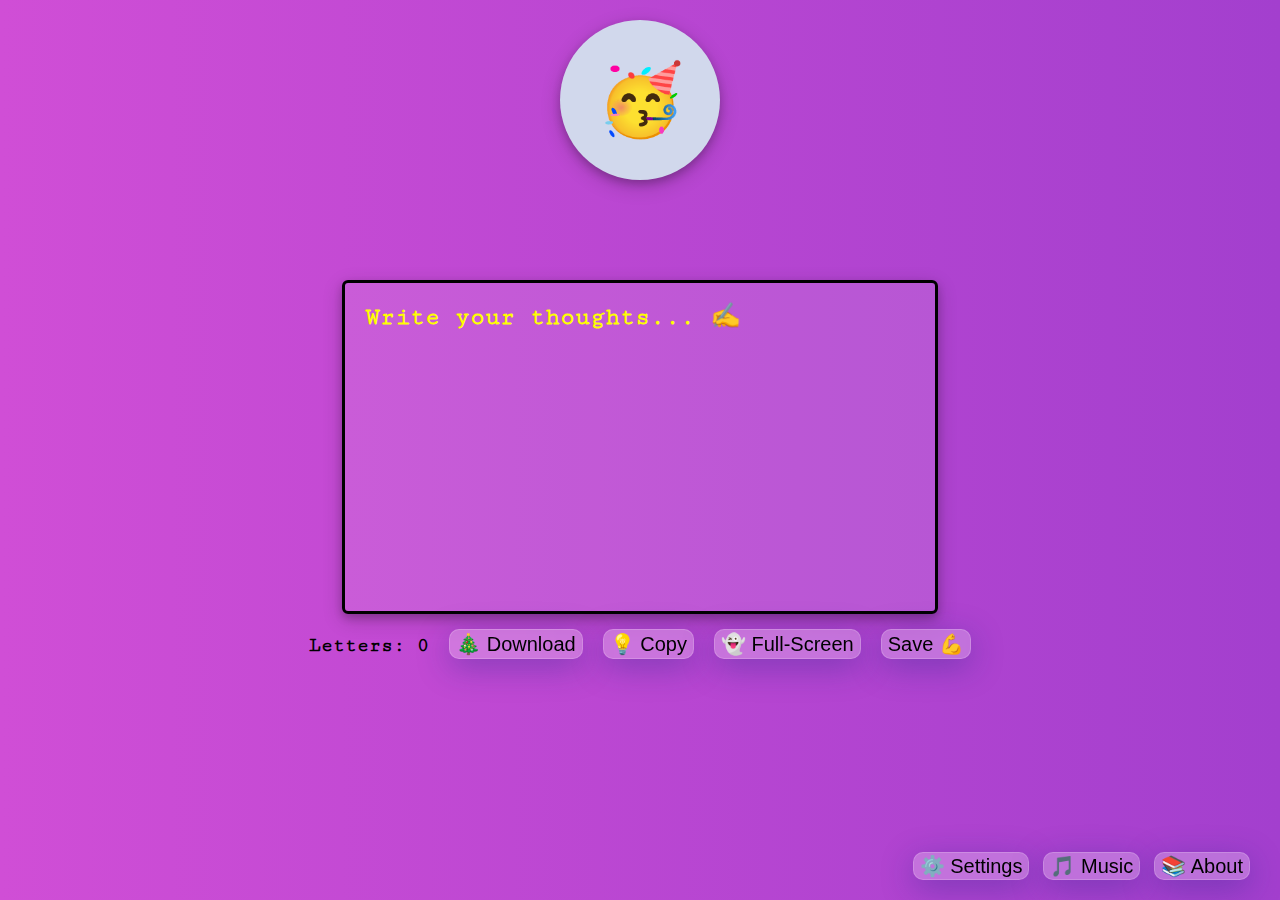
==== client.html @ c564beb1 "Add files via upload" ====
<!DOCTYPE html>

<html>
    <head>

        <title>✨ Chill And Write ✨</title>
        <link rel="stylesheet" href="CSS/client.css">

    </head>
    <body>
        <div class="center">
            <div class="emoji">
                <button id="button" onclick="myfunc()" >🥳</button>
            </div>
        </div>
        <div class="name">
            <h1 id="text"> </h1>

        </div>
                
     

        

        <div class="down">
            <button id="myBtn">⚙️ Settings</button>
            <button onclick="musicbtn()" style="margin-left: 10px;">🎵 Music</button>
            <button style="margin-left: 10px;" onclick="location.href = 'https://sagied.org';">📚 About</button>
        </div>
                
        <div id="myModal" class="modal">
            <!-- Modal content -->
            <div class="modal-content" >
            <span class="close">&times;</span>
            <h1 style="color: black;">⚙️ Settings</h1>
                 
            <label class="switch" >
                <input id="nightmode" type="checkbox" >
                <span class="slider round"></span>
            </label>

            <h4 style="color: blue;">Change the background color (Dark Mode)</h4>
            <button onclick="deletedData()">Delete My Account ⚠️</button>
            <h4>All your data will be deleted! (Name, Emoji, Color...)</h4>
            </div>
        </div>



        <div class="center2">
            <textarea id="textbox" onkeyup="charcountupdate(this.value)" placeholder="Write your thoughts... ✍️"></textarea>
          
        </div>


        <div class="chr">
            <p id="letters">Letters: 0</p>
            <button onclick="txtFile()">🎄 Download</button>
            <button onclick="copy()">💡 Copy</button>
            <button onclick="fullScreen()">👻 Full-Screen</button>
            <button onclick="saveWrite()">Save 💪</button>

        </div>

        <script src="API/FileSaver.js"></script>
        <script src="JS/client.js"></script>



    </body>
</html>
---- CSS/client.css ----
@import url('https://fonts.googleapis.com/css2?family=Cutive+Mono&display=swap');


/* The Modal (background) */
.modal {
    font-family: 'Cutive Mono', monospace;

    display: none; /* Hidden by default */
    position: fixed; /* Stay in place */
    z-index: 1; /* Sit on top */
    padding-top: 300px; /* Location of the box */
    left: 0;
    top: 0;
    width: 100%; /* Full width */
    height: 100%; /* Full height */
    overflow: auto; /* Enable scroll if needed */
    background-color: rgb(0,0,0); /* Fallback color */
    background-color: rgba(0,0,0,0.4); /* Black w/ opacity */
}
  
.modal button {
    
  font-size: 17px;
  background-color: red;
  margin-top: 50px;
  color: white;
  cursor: pointer;
  width: 50%;
  height: 50px;
  border: 3px solid black;
  border-radius: 5px;
}

h4 {
    color: red;
}

.modal button:hover{  
    transition: .2s ease-in;
    transform: translateY(-5px)
}

  /* Modal Content */
.modal-content {
    
    background-color: #fefefe;
    margin: auto;
    padding: 30px;
    border: 1px solid #888;
    border-radius: 7px;
    width: 22%;
}
  
  /* The Close Button */
.close {
    color: #aaaaaa;
    float: right;
    font-size: 40px;
    font-weight: bold;
}
  
.close:hover,
.close:focus {
    color: #000;
    text-decoration: none;
    cursor: pointer;
}




/* The Modal (background) */
.modal {
    font-family: 'Cutive Mono', monospace;

    display: none; /* Hidden by default */
    position: fixed; /* Stay in place */
    z-index: 1; /* Sit on top */
    padding-top: 300px; /* Location of the box */
    left: 0;
    top: 0;
    width: 100%; /* Full width */
    height: 100%; /* Full height */
    overflow: auto; /* Enable scroll if needed */
    background-color: rgb(0,0,0); /* Fallback color */
    background-color: rgba(0,0,0,0.4); /* Black w/ opacity */
}
  
.modal button {
    
  font-size: 17px;
  background-color: red;
  margin-top: 50px;
  color: white;
  cursor: pointer;
  width: 50%;
  height: 50px;
  border: 3px solid black;
  border-radius: 5px;
}

h4 {
    color: red;
}

.modal button:hover{  
    transition: .2s ease-in;
    transform: translateY(-5px)
}

  /* Modal Content */
.modal-content {
    
    background-color: #fefefe;
    margin: auto;
    padding: 30px;
    border: 1px solid #888;
    border-radius: 7px;
    width: 28%;
}
  
  /* The Close Button */
.close {
    color: #aaaaaa;
    float: right;
    font-size: 40px;
    font-weight: bold;
}
  
.close:hover,
.close:focus {
    color: #000;
    text-decoration: none;
    cursor: pointer;
}

.down {
    
    position: fixed;
    bottom: 20px;
    right: 30px;
}

.down button {
    font-size: 20px;
    background: rgba( 255, 255, 255, 0.25 );
    box-shadow: 0 8px 32px 0 rgba( 31, 38, 135, 0.37 );
    backdrop-filter: blur( 4px );
    -webkit-backdrop-filter: blur( 4px );
    border-radius: 10px;
    border: 1px solid rgba( 255, 255, 255, 0.18 );
}


.down button:hover {
    cursor: pointer;
    transition: .2s ease-in;
    transform: translateY(-5px)

}

#night:checked + .body {
  background-color: #242729;
  color: white;
}


body {
    background: #834d9b;  /* fallback for old browsers */
    background: -webkit-linear-gradient(to right, #d04ed6, #c06be4);  /* Chrome 10-25, Safari 5.1-6 */
    background: linear-gradient(to right, #d04ed6, #a33fce); /* W3C, IE 10+/ Edge, Firefox 16+, Chrome 26+, Opera 12+, Safari 7+ */
}

.name h1 {
    text-align: center;
    font-family: 'Cutive Mono', monospace;
}



.center {
    display: flex;
    justify-content: center;
    margin-top: 20px;
}
.emoji {
    width: 160px;
    height: 160px;
    display: flex;
    justify-content: center;
    align-items: center;
    -webkit-border-radius: 150px;
    border-radius: 150px;
    background: #D1D8EC;
    
    box-shadow: 0 4px 8px 0 rgb(0 0 0 / 20%), 0 6px 20px 0 rgb(0 0 0 / 19%);
}




.emoji button {
    border: none;
    background-color: transparent;
    font-size: 70px;
    
}

.emoji button:hover {
    cursor: pointer;

}


.switch {
    margin-top: 30px;
    position: relative;
    display: inline-block;
    width: 60px;
    height: 34px;
  }


  
  .switch input { 
    opacity: 0;
    width: 0;
    height: 0;
  }
  
  .slider {
    position: absolute;
    cursor: pointer;
    top: 0;
    left: 0;
    right: 0;
    bottom: 0;
    background-color: #ccc;
    -webkit-transition: .4s;
    transition: .4s;
  }
  
  .slider:before {
    position: absolute;
    content: "";
    height: 26px;
    width: 26px;
    left: 4px;
    bottom: 4px;
    background-color: white;
    -webkit-transition: .4s;
    transition: .4s;
  }
  
  input:checked + .slider {
    background-color: #2196F3;
  }
  
  input:focus + .slider {
    box-shadow: 0 0 1px #2196F3;
  }
  
  input:checked + .slider:before {
    -webkit-transform: translateX(26px);
    -ms-transform: translateX(26px);
    transform: translateX(26px);
  }
  
  /* Rounded sliders */
  .slider.round {
    border-radius: 34px;
  }
  
  .slider.round:before {
    border-radius: 50%;
  }


  
  textarea {
    resize: none;

    width: 550px;
    height: 300px;
    background: none repeat scroll 0 0 rgba(255, 255, 255, 0.1);
    border: 3px solid black;
    border-radius: 6px;
    box-shadow: 0 4px 8px 0 rgb(0 0 0 / 20%), 0 6px 20px 0 rgb(0 0 0 / 19%);
    color: yellow;
    font-weight: bold;

    font-family: 'Cutive Mono', monospace;
    font-size: 25px;
    line-height: 40px;
    padding: 14px 20px;
    transition: background-color 0.4s ease 0s;
  }


  
  
  textarea:focus {
    
      background: none repeat scroll 0 0 rgb(36, 36, 36);
      outline-width: 0;
      color: yellow;
  }

textarea::placeholder{
  color: yellow;
}

.center2 {
  
  display: flex;
  justify-content: center;
  margin-top: 100px;
}

.chr {
  display: flex;
  justify-content: center;

}

.chr p {
  font-family: 'Cutive Mono', monospace;
  font-size: 20px;
  font-weight: bold;

}

.chr button {
  margin-top: 15px;
  margin-left: 20px;
  height: 30px;
  font-size: 20px;
  background: rgba( 255, 255, 255, 0.25 );
  box-shadow: 0 8px 32px 0 rgba( 31, 38, 135, 0.37 );
  backdrop-filter: blur( 4px );
  -webkit-backdrop-filter: blur( 4px );
  border-radius: 10px;
  border: 1px solid rgba( 255, 255, 255, 0.18 );
}


.chr button:hover {
  cursor: pointer;
  transition: .2s ease-in;
  transform: translateY(-5px)

}
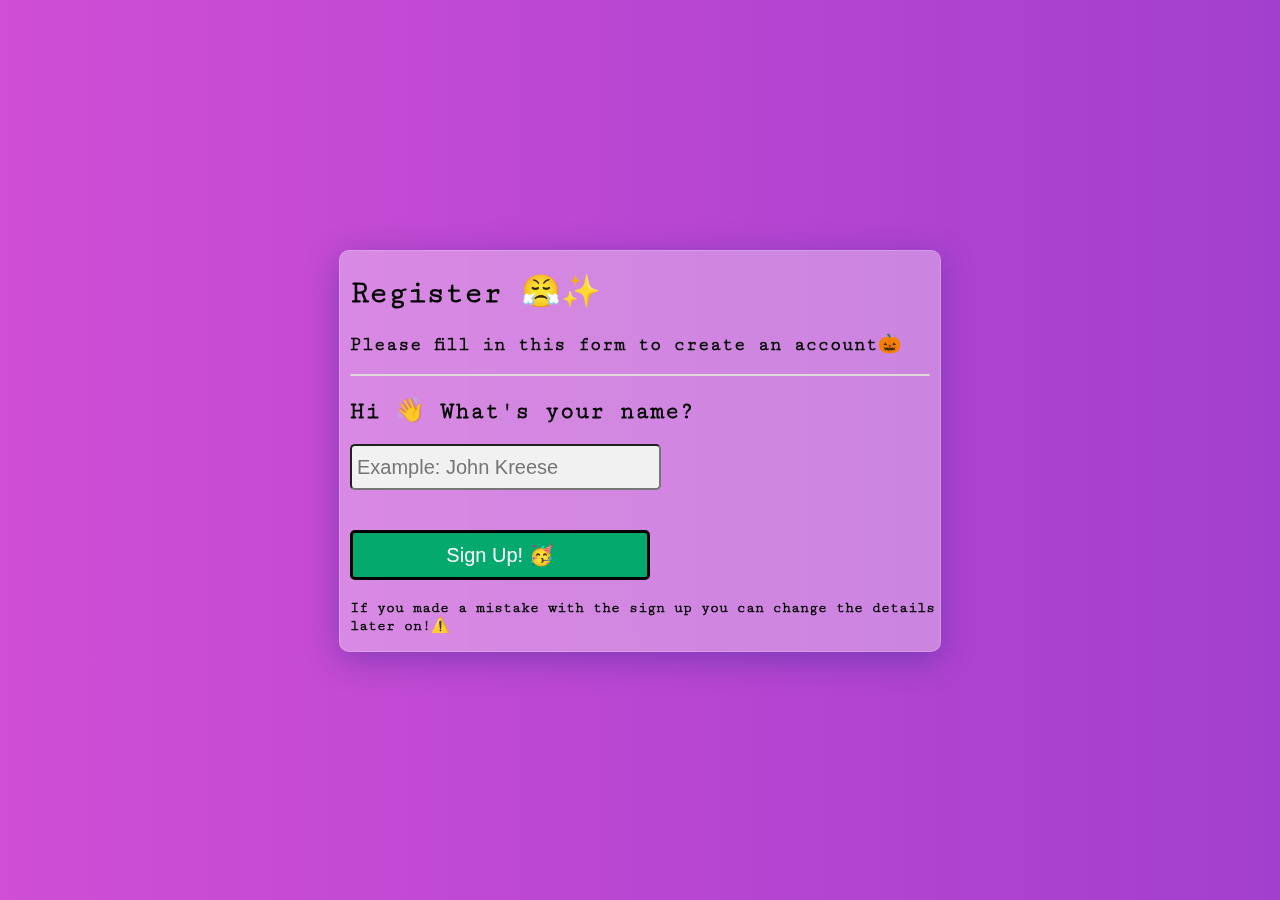
==== commit e45afe0e: "Update client.html" ====
--- a/client.html
+++ b/client.html
@@ -5,6 +5,14 @@
 
         <title>✨ Chill And Write ✨</title>
         <link rel="stylesheet" href="CSS/client.css">
+
+                <!-- Google Tag Manager -->
+        <script>(function(w,d,s,l,i){w[l]=w[l]||[];w[l].push({'gtm.start':
+        new Date().getTime(),event:'gtm.js'});var f=d.getElementsByTagName(s)[0],
+        j=d.createElement(s),dl=l!='dataLayer'?'&l='+l:'';j.async=true;j.src=
+        'https://www.googletagmanager.com/gtm.js?id='+i+dl;f.parentNode.insertBefore(j,f);
+        })(window,document,'script','dataLayer','GTM-5FQNMHP');</script>
+        <!-- End Google Tag Manager -->
 
     </head>
     <body>
@@ -66,6 +74,9 @@
         <script src="JS/client.js"></script>
 
 
-
+        <!-- Google Tag Manager (noscript) -->
+        <noscript><iframe src="https://www.googletagmanager.com/ns.html?id=GTM-5FQNMHP"
+        height="0" width="0" style="display:none;visibility:hidden"></iframe></noscript>
+        <!-- End Google Tag Manager (noscript) -->
     </body>
-</html>+</html>
